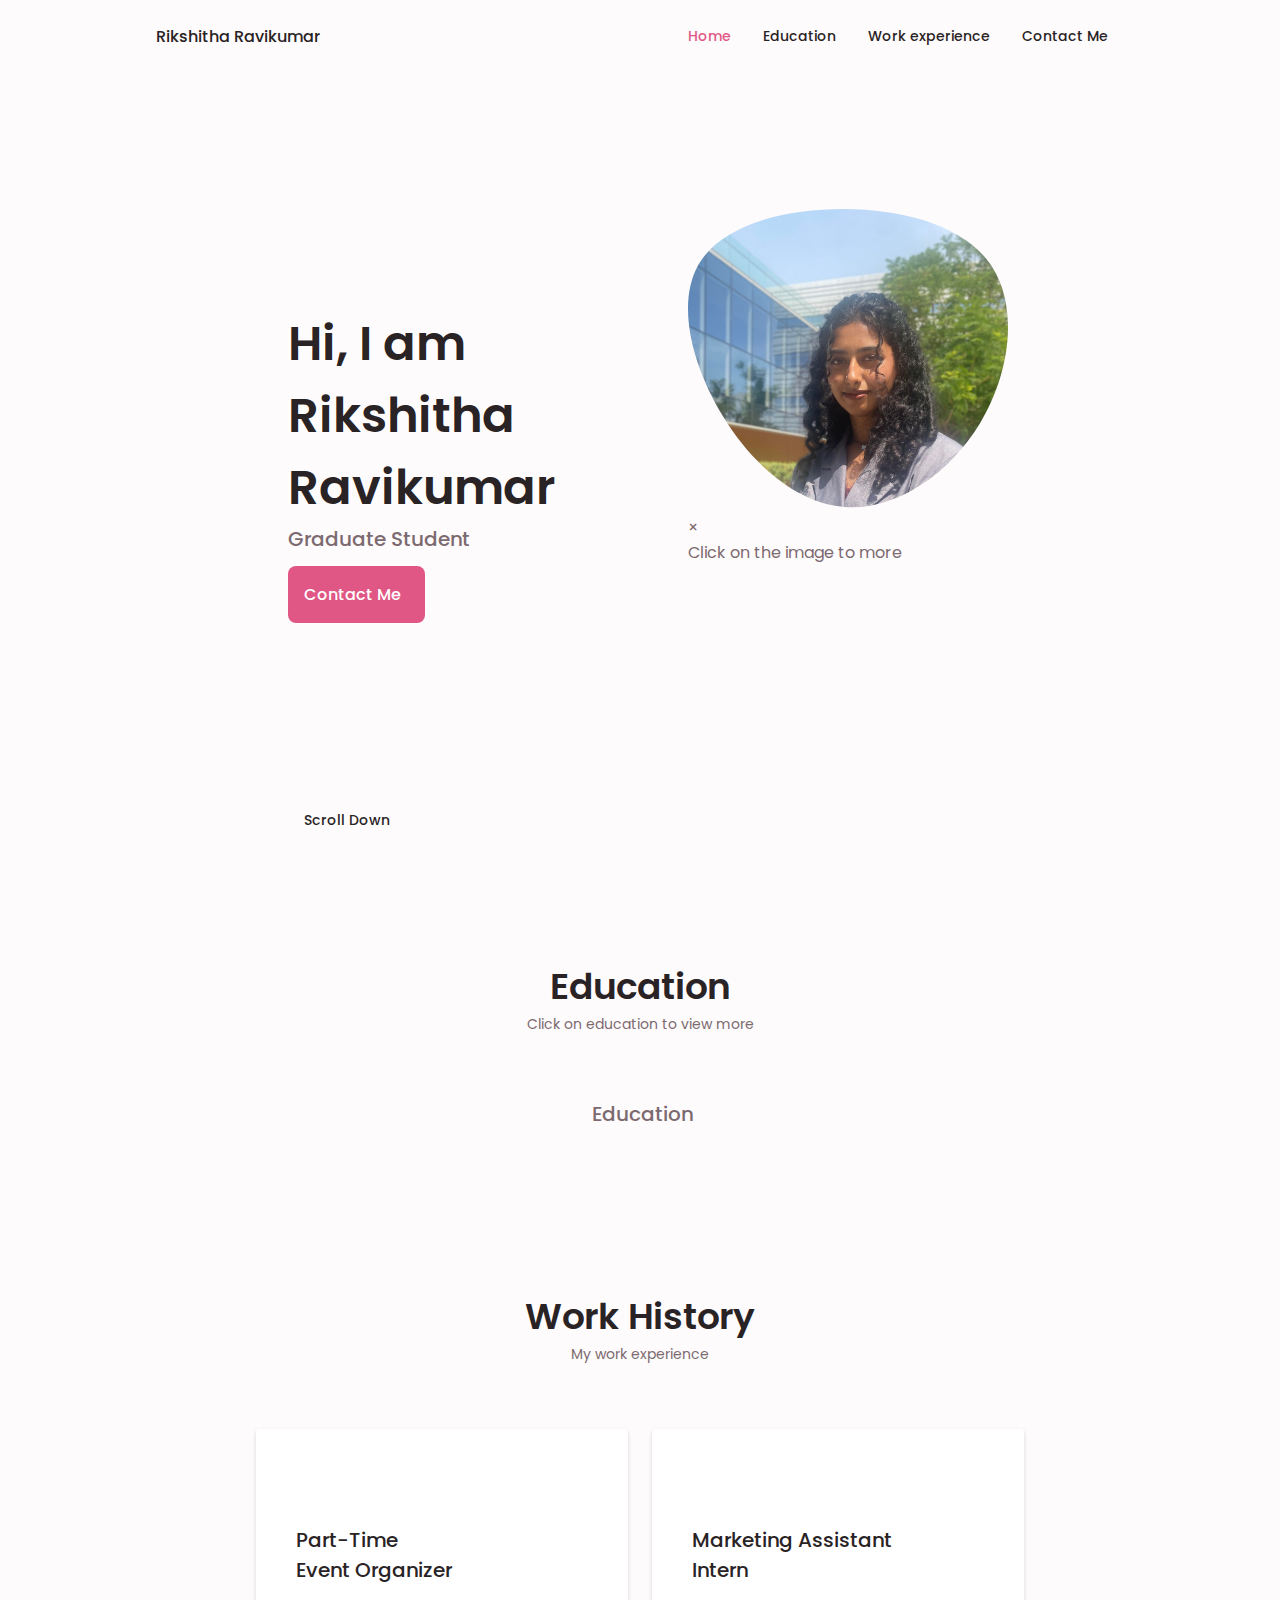
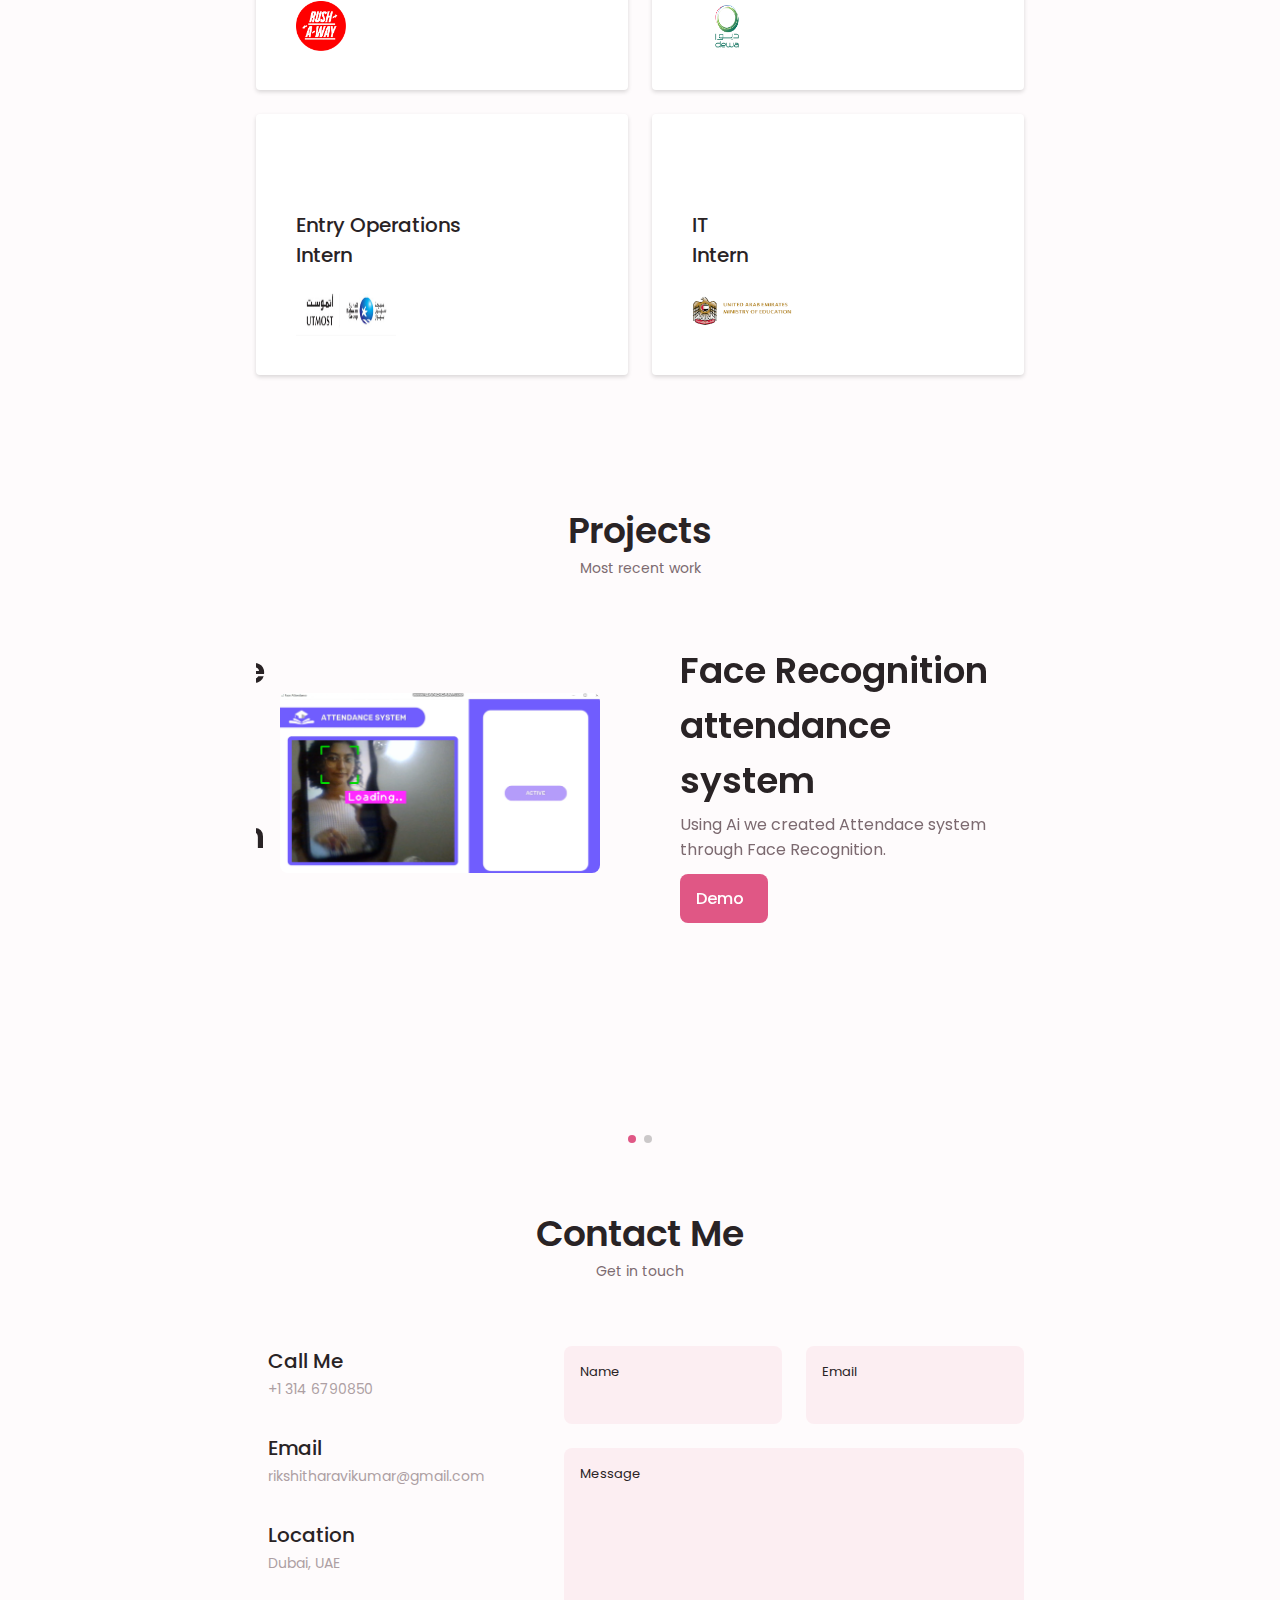
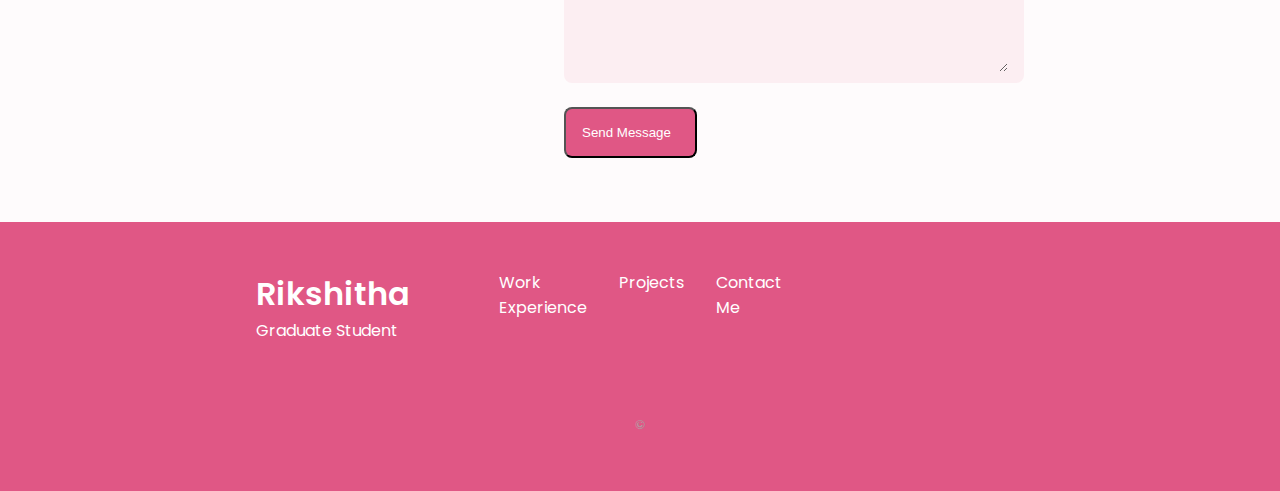
==== public/index.html @ 83c95949 "first commit" ====
<!DOCTYPE html>
<html lang="en">
  <head>
    <meta charset="UTF-8" />
    <meta name="viewport" content="width=device-width, initial-scale=1.0" />
    <meta
      name="description"
      content="Portfolio website of Animesh Rawat. A summary of professional experience, 
      skills, projects details and contact information."
    />
    <title>Rikshitha Ravikumar - Portfolio</title>
    <link rel="script" href="assets/js/main.js">

    <!--==================== OPEN GRAPH META TAGS ===================== -->
    <meta property="og:title" content="Rikshitha Ravikumar - Portfolio" />
    <meta property="og:image" content="/assets/img/PwaImages/ios/512.png" />
    <meta
      property="og:description"
      content="Portfolio website of rikshitha-ravikumar. A summary of professional experience, 
      skills, projects details and contact information."
    />

    <!--==================== TWITTER META TAGS ===================== -->
    <meta name="twitter:title" content="Rikshitha Ravikumar - Portfolio" />
    <meta
      name="twitter:description"
      content="Portfolio website of Rikshitha Ravikumar. A summary of professional experience, 
      skills, projects details and contact information."
    />
    <meta name="twitter:image" content="/assets/img/PwaImages/ios/512.png" />

    <!--==================== UNICONS ====================-->
    <link
      rel="stylesheet"
      href="https://unicons.iconscout.com/release/v4.0.0/css/line.css"
    />

    <!-- ====================PWA================== -->
    <link rel="manifest" href="manifest.json" />
    ios support
    <link rel="apple-touch-icon" href="/assets/img/PwaImages/ios/32.png" />
    <link rel="apple-touch-icon" href="/assets/img/PwaImages/ios/72.png" />
    <link rel="apple-touch-icon" href="/assets/img/PwaImages/ios/100.png" />
    <link rel="apple-touch-icon" href="/assets/img/PwaImages/ios/128.png" />
    <link rel="apple-touch-icon" href="/assets/img/PwaImages/ios/144.png" />
    <link rel="apple-touch-icon" href="/assets/img/PwaImages/ios/152.png" />
    <link rel="apple-touch-icon" href="/assets/img/PwaImages/ios/192.png" />
    <link rel="apple-touch-icon" href="/assets/img/PwaImages/ios/256.png" />
    <link rel="apple-touch-icon" href="/assets/img/PwaImages/ios/512.png" />
    <meta name="apple-mobile-web-app-status-bar" content="#6E57E0" />
    <meta name="theme-color" content="#6E57E0" />

    <!-- ============FAVICONS============== -->
    <link
      rel="apple-touch-icon"
      sizes="180x180"
      href="/assets/img/favicons/apple-touch-icon.png"
    />
    <link
      rel="icon"
      type="image/png"
      sizes="32x32"
      href="/assets//img/favicons/favicon-32x32.png"
    />
    <link
      rel="icon"
      type="image/png"
      sizes="16x16"
      href="/assets/img/favicons/favicon-16x16.png"
    />
    <link
      rel="icon"
      type="image/x-icon"
      href="/assets/img/favicons/favicon.ico"
    />

    <!--==================== SWIPER CSS ====================-->
    <link rel="stylesheet" href="/assets/css/swiper-bundle.min.css" />

    <!--==================== CSS ====================-->
    <link rel="stylesheet" href="assets/css/styles.css" />
  </head>

  <body>
    <!-- ===================== LOADER ==================== -->
    <div id="loading">
      <div class="loader"><span><</span><span>/></span></div>
    </div>

    <!--==================== HEADER ====================-->
    <header class="header" id="header">
      <nav class="nav container">
        <a href="#" class="nav__logo noSelect">Rikshitha Ravikumar</a>

        <div class="nav__menu" id="nav-menu">
          <ul class="nav__list grid">
            <li class="nav__item">
              <a href="#home" class="nav__link noSelect active-link">
                <i class="uil uil-estate nav__icon"></i> Home
              </a>
            </li>

            <li class="nav__item">
              <a href="#qualification" class="nav__link noSelect">
                <i class="uil uil-user nav__icon"></i> Education
              </a>
            </li>
<!-- 
            <li class="nav__item">
              <a href="#skills" class="nav__link noSelect">
                <i class="uil uil-file-alt nav__icon"></i> Skills
              </a>
            </li> -->

            <li class="nav__item">
              <a href="#services" class="nav__link noSelect">
                <i class="uil uil-briefcase-alt nav__icon"></i> Work experience 
              </a>
            </li>

            <!-- <li class="nav__item">
              <a href="#portfolio" class="nav__link noSelect">
                <i class="uil uil-scenery nav__icon"></i> Portfolio
              </a>
            </li> -->

            <li class="nav__item">
              <a href="#contact" class="nav__link noSelect">
                <i class="uil uil-message nav__icon"></i> Contact Me
              </a>
            </li>
          </ul>
          <i class="uil uil-times nav__close noSelect" id="nav-close"></i>
        </div>

        <div class="nav__btns">
          <!-- theme change button -->
          <i class="uil uil-moon change-theme" id="theme-button"></i>

          <div class="nav__toggle noSelect" id="nav-toggle">
            <i class="uil uil-apps"></i>
          </div>
          <script>const themeButton = document.getElementById("theme-button");
            const darkTheme = "dark-theme";
            const iconTheme = "uil-sun";
            
            // Previously selected topic (if user selected)
            const selectedTheme = localStorage.getItem("selected-theme");
            const selectedIcon = localStorage.getItem("selected-icon");
            
            // We obtain the current theme that the interface has by validating the dark-theme class
            const getCurrentTheme = () =>
              document.body.classList.contains(darkTheme) ? "dark" : "light";
            const getCurrentIcon = () =>
              themeButton.classList.contains(iconTheme) ? "uil-moon" : "uil-sun";
            
            //validate if user previously chose a theme
            if (selectedTheme) {
              // if theme selected by user previously then we add/remove classes again based on localStorage
              document.body.classList[selectedTheme === "dark" ? "add" : "remove"](
                darkTheme
              );
              themeButton.classList[selectedIcon === "uil-moon" ? "add" : "remove"](
                iconTheme
              );
            }
            //if initially there is no local storage ie. user has not made a choice and this is first time loading
            //then we check if browser/OS is in dark mode and then add dark theme if required by default
            else if (
              window.matchMedia &&
              window.matchMedia("(prefers-color-scheme: dark)").matches
            ) {
              console.log("found dark mode for browser/OS");
              // add dark theme by setting dark theme flags in localStorage
              localStorage.setItem("selected-theme", "dark");
              localStorage.setItem("selected-icon", "uil-moon");
              // add classes for dark theme in DOM
              document.body.classList.add(darkTheme);
              themeButton.classList.add(iconTheme);
            }
            
            // Activate / deactivate the theme manually with the button
            themeButton.addEventListener("click", () => {
              // Add or remove the dark / icon theme
              document.body.classList.toggle(darkTheme);
              themeButton.classList.toggle(iconTheme);
              // We save the theme and the current icon that the user chose
              localStorage.setItem("selected-theme", getCurrentTheme());
              localStorage.setItem("selected-icon", getCurrentIcon());
            });</script>
        </div>
      </nav>
    </header>

    <!--==================== MAIN ====================-->

    <main class="main">
      <!--==================== HOME ====================-->
      <section class="home section" id="home">
        <div class="home__container container grid">
          <div class="home__content grid">
            <div class="home__social">
              <a
                href="https://www.linkedin.com/in/rikshitha-ravikumar/"
                target="_blank"
                class="home__social-icon"
              >
                <i class="uil uil-linkedin-alt"></i>
              </a>
              <a
                href="https://github.com/Rikii30"
                target="_blank"
                class="home__social-icon"
              >
                <i class="uil uil-github-alt"></i>
              </a>
              <!-- <a
                href="https://t.me/rawatanimesh"
                target="_blank"
                class="home__social-icon"
              >
                <i class="uil uil-telegram-alt"></i>
              </a> -->
            </div>

            <div class="home__img">
              <svg
                class="home__blob"
                viewBox="0 0 200 187"
                xmlns="http://www.w3.org/2000/svg"
                xmlns:xlink="http://www.w3.org/1999/xlink"
              >
                <mask id="mask0" mask-type="alpha">
                  <path
                    d="M190.312 36.4879C206.582 62.1187 201.309 102.826 182.328 134.186C163.346 165.547 
                                130.807 187.559 100.226 186.353C69.6454 185.297 41.0228 161.023 21.7403 129.362C2.45775 
                                97.8511 -7.48481 59.1033 6.67581 34.5279C20.9871 10.1032 59.7028 -0.149132 97.9666 
                                0.00163737C136.23 0.303176 174.193 10.857 190.312 36.4879Z"
                  />
                </mask>
                <g mask="url(#mask0)">
                  <path
                    d="M190.312 36.4879C206.582 62.1187 201.309 102.826 182.328 134.186C163.346 
                                165.547 130.807 187.559 100.226 186.353C69.6454 185.297 41.0228 161.023 21.7403 
                                129.362C2.45775 97.8511 -7.48481 59.1033 6.67581 34.5279C20.9871 10.1032 59.7028 
                                -0.149132 97.9666 0.00163737C136.23 0.303176 174.193 10.857 190.312 36.4879Z"
                  />
                  <image
                    class="home__blob-img"
                    x="-20"
                    xlink:href="assets/img/cv2.jpg"></image>
                
                <!-- Include this script in your HTML file -->

                
                </g>
              </svg>
              <div id="messageModal" class="modal">
                <div class="modal-content">
                    <span class="close">&times;</span>
                    <p id="messageText">Click on the image to more</p>
                </div>
            </div>
        
            <svg class="home__blob-img" x="-20" onclick="showMessage()" xmlns:xlink="http://www.w3.org/1999/xlink" href="assets/img/cv2.jpg"></svg>
        
            <script>
              document.addEventListener('DOMContentLoaded', function () {
  var modal = document.getElementById('messageModal');
  var img = document.querySelector('.home__blob-img');
  var messageText = document.getElementById('messageText');
  var span = document.getElementsByClassName('close')[0];

  img.onclick = function () {
      modal.style.display = 'block';
      // You can set the message content dynamically here
      messageText.innerHTML = 'I am an Upcoming MS. Graduate offering a strong foundation in Computer Science.  I have always had a keen interest in coding and technology since childhood which made me choose this course. I am a motivated student who would love to explore and learn more about IT and computers';
  }

  span.onclick = function () {
      modal.style.display = 'none';
  }

  window.onclick = function (event) {
      if (event.target == modal) {
          modal.style.display = 'none';
      }
  }
});
            </script>
        
            </div>

            <div class="home__data">
              <h1 class="home__title">Hi, I am Rikshitha Ravikumar</h1>
              <h3 class="home__subtitle">Graduate Student</h3>
              <!-- <p class="home__description">
                I have a passion for building intuitive, user-friendly
                interfaces that provide an enjoyable and seamless user
                experience.
              </p> -->
              <a href="#contact" class="button button--flex">
                Contact Me<i class="uil uil-message button__icon"></i>
              </a>
            </div>
          </div>
          <div class="home__scroll">
            <a href="#about" class="home__scroll-button button--flex">
              <i class="uil uil-mouse-alt home__scroll-mouse"></i>
              <span class="home__scroll-name">Scroll Down</span>
              <i class="uil uil-arrow-down home__scroll-arrow"></i>
            </a>
          </div>
        </div>
      </section>
    </main>

    <!--==================== ABOUT ====================-->

    <section class="qualification section" id="qualification">
      <h2 class="section__title">Education</h2>
      <span class="section__subtitle">Click on education to view more</span>

      <div class="qualification__container container">
        <div class="qualification__tabs">
          <!-- <div
            class="qualification__button button--flex qualification__active"
            data-target="#work"
          >
            <i class="uil uil-briefcase-alt qualification__icon"> </i> Work
          </div> -->

          <div
            class="qualification__button button--flex"
            data-target="#education"
          >
          
            <i class="uil uil-graduation-cap qualification__icon"> </i>
            Education
            
          </div>
        </div>

        <div class="qualification__sections">
          <!--==================== QUALIFICATOIN CONTENT 1====================-->
          <!-- <div
            class="qualification__content qualification__active"
            data-content
            id="work"
          > -->
            <!--==================== QUALIFICATOIN 1====================-->
            <!-- <div class="qualification__data">
              <div>
                <h3 class="qualification__title">Software Engineer</h3>
                <span class="qualification__subtitle"> Tech Mahindra </span>
                <div class="qualification__calender">
                  <i class="uil uil-calendar-alt"></i> 2015-2018
                </div>
              </div>

              <div>
                <span class="qualification__rounder"></span>
                <span class="qualification__line"></span>
              </div>
            </div> -->

            <!--==================== QUALIFICATOIN 2====================-->
            <!-- <div class="qualification__data">
              <div></div>
              <div>
                <span class="qualification__rounder"></span>
                <span class="qualification__line"></span>
              </div>
              <div>
                <h3 class="qualification__title">Frontend Developer</h3>
                <span class="qualification__subtitle"> Mobikasa </span>
                <div class="qualification__calender">
                  <i class="uil uil-calendar-alt"></i> 2018-2019
                </div>
              </div>
            </div> -->

            <!--==================== QUALIFICATOIN 3====================-->
            <!-- <div class="qualification__data">
              <div>
                <h3 class="qualification__title">Lead Engineer</h3>
                <span class="qualification__subtitle"> HCL </span>
                <div class="qualification__calender">
                  <i class="uil uil-calendar-alt"></i> 2019-2020
                </div>
              </div>
              <div>
                <span class="qualification__rounder"></span>
                <span class="qualification__line"></span>
              </div>
            </div> -->

            <!--==================== QUALIFICATOIN 4====================-->
            <!-- <div class="qualification__data">
              <div></div>
              <div>
                <span class="qualification__rounder"></span>
                <span class="qualification__line"></span> -->
              <!-- </div>
              <div>
                <h3 class="qualification__title">UI/UX Engineer</h3>
                <span class="qualification__subtitle"> Rakuten </span>
                <div class="qualification__calender">
                  <i class="uil uil-calendar-alt"></i> 2020-2023
                </div>
              </div>
            </div>
          </div>  -->

          <!--==================== QUALIFICATOIN CONTENT 2====================-->
          <div class="qualification__content" data-content id="education">
            <!--==================== QUALIFICATOIN 1====================-->
             <div class="qualification__data">
              <div></div>
              <div>
                <span class="qualification__rounder"></span>
                <span class="qualification__line"></span>
              </div>
              <div>
                <h3 class="qualification__title">HSC, Arts</h3>
                <span class="qualification__subtitle"> GEMS Our own English High School</span>
                <div class="qualification__calender">
                  <i class="uil uil-calendar-alt"></i> 2018-2020
                </div>
              </div>
            </div>
            
   
            <!--==================== QUALIFICATOIN 1====================-->
            <div class="qualification__data">
              <div>
                <h3 class="qualification__title">BSc, Information Technology</h3>
                <span class="qualification__subtitle">
                  Amity University
                </span>
                <div class="qualification__calender">
                  <i class="uil uil-calendar-alt"></i> 2020-2023
                </div>
              </div>

              <div>
                <span class="qualification__rounder"></span>
                <span class="qualification__line"></span>
              </div>
            </div>

            <!--==================== QUALIFICATOIN 2====================-->
            <div class="qualification__data">
              <div></div>
              <div>
                <span class="qualification__rounder"></span>
                <!-- <span class="qualification__line"></span> -->
              </div>
              <div>
                <h3 class="qualification__title">MSc, Computer Science</h3>
                <span class="qualification__subtitle"> St. Louis University </span>
                <div class="qualification__calender">
                  <i class="uil uil-calendar-alt"></i> 2023-current
                </div>
              </div>
            </div>
          </div>
        </div>
      </div>
    </section>

    <!--==================== SKILLS ====================-->

    <!-- <section class="skills section" id="skills">
      <h2 class="section__title">Skills</h2>
      <span class="section__subtitle">My tech stack</span>
      <div class="skills__container container grid">
        <div class="skills__container-box">
          <img
            class="skills__container-img"
            src="/assets/img/skills/angular.svg"
            alt="angular"
          />
          <div class="skills__container-name">Angular</div>
        </div>

        <div class="skills__container-box">
          <img
            class="skills__container-img"
            src="/assets/img/skills/react.svg"
            alt="react"
          />
          <div class="skills__container-name">React</div>
        </div>

        <div class="skills__container-box">
          <img
            class="skills__container-img"
            src="/assets/img/skills/vue.svg"
            alt="vue"
          />
          <div class="skills__container-name">Vue</div>
        </div>

        <div class="skills__container-box">
          <img
            class="skills__container-img"
            src="/assets/img/skills/typescript.svg"
            alt="typescript"
          />
          <div class="skills__container-name">TypeScript</div>
        </div>

        <div class="skills__container-box">
          <img
            class="skills__container-img"
            src="/assets/img/skills/javascript.svg"
            alt="javascript"
          />
          <div class="skills__container-name">JavaScript</div>
        </div>

        <div class="skills__container-box">
          <img
            class="skills__container-img"
            src="/assets/img/skills/html.svg"
            alt="html"
          />
          <div class="skills__container-name">HTML</div>
        </div>

        <div class="skills__container-box">
          <img
            class="skills__container-img"
            src="/assets/img/skills/css.svg"
            alt="css"
          />
          <div class="skills__container-name">CSS</div>
        </div>

        <div class="skills__container-box">
          <img
            class="skills__container-img"
            src="/assets/img/skills/sass.svg"
            alt="sass"
          />
          <div class="skills__container-name">SASS</div>
        </div>

        <div class="skills__container-box">
          <img
            class="skills__container-img"
            src="/assets/img/skills/firebase.svg"
            alt="firebase"
          />
          <div class="skills__container-name">Firebase</div>
        </div> -->

        <!-- <div class="skills__container-box">
                <img class="skills__container-img" src="/assets/img/skills/figma.svg" alt="figma">
                <div class="skills__container-name">Figma</div>
            </div> -->
      <!-- </div>
    </section> -->

    <!--==================== QUALIFICATOIN ====================-->

   

    <!--==================== SERVICES ====================-->

    <section class="services section" id="services">
      <h2 class="section__title">Work History</h2>
      <span class="section__subtitle">My work experience</span>

      <div class="services__container container grid">
        <!--==================== SERVICE 1 ====================-->
        <div class="services__content">
          <div>
            
            <!-- <i class="uil uil-arrow services__icon"></i> -->
            <h3 class="services__title">Part-Time<br />Event Organizer</h3>
          </div>

          <span
            class="button button--flex button--small button--link services__button"
          >
          <img src="assets/img/Rush-A-Way Logo 2023.png" alt="raw logo" class="logo">
            <i class="uil uil-arrow-right button__icon"></i>
          </span>

          <div class="services__modal">
            <div class="services__modal-content">
              <h4 class="services__modal-title">Part-Time<br />Event Organizer</h4>
              <h6>Rush-a-way Group - Dubai, UAE|03/2022-current</h6>
              <hr>
              <br>
              <i class="uil uil-times services__modal-close"></i>
              <ul class="services__modal-services grid">
                <li class="services__modal-service">
                  <i class="uil uil-check-circle services__modal-icon"></i>
                  <p>
                    Organized various games for companies
                  </p>
                </li>
                <li class="services__modal-service">
                  <i class="uil uil-check-circle services__modal-icon"></i>
                  <p>Communicated with clients to instruct them to play the games</p>
                </li>
              </ul>
            </div>
          </div>
        </div>
 <!--==================== SERVICE 1 ====================-->
 <div class="services__content">
  <div>
    
    <!-- <i class="uil uil-arrow services__icon"></i> -->
    <h3 class="services__title">Marketing Assistant<br />Intern</h3>
  </div>

  <span
    class="button button--flex button--small button--link services__button"
  >
  <img src="assets/img/DEWA-LOGO.png" alt="dewa logo" class="logo1">
 
    <i class="uil uil-arrow-right button__icon"></i>
  </span>

  <div class="services__modal">
    <div class="services__modal-content">
      <h4 class="services__modal-title">Marketing Assistant<br />Intern</h4>
      <h6>Dubai Electricity and Water (DEWA) - Dubai, UAE|10/2022 - 10/2022
      </h6>
      <hr>
      <br>
      <i class="uil uil-times services__modal-close"></i>
      <ul class="services__modal-services grid">
        <li class="services__modal-service">
          <i class="uil uil-check-circle services__modal-icon"></i>
          <p>
            Coordinated meetings between project members and clients to develop ideas, 
            discuss progress and set goals.
          </p>
        </li>
        <li class="services__modal-service">
          <i class="uil uil-check-circle services__modal-icon"></i>
          <p>Created excel sheets for the clients regarding their meetings.</p>
        </li>
      </ul>
    </div>
  </div>
</div>
            <!--==================== SERVICE 1 ====================-->
            <div class="services__content">
              <div>
                
                <!-- <i class="uil uil-arrow services__icon"></i> -->
                <h3 class="services__title">Entry Operations<br />Intern</h3>
              </div>
    
              <span
                class="button button--flex button--small button--link services__button"
              >
              <img src="assets/img/group.jpg" alt="Utmost logo" class="logo2">
                <i class="uil uil-arrow-right button__icon"></i>
              </span>
    
              <div class="services__modal">
                <div class="services__modal-content">
                  <h4 class="services__modal-title">Entry Operations<br />Intern</h4>
                  <h6>Utmost Building Materials - Dubai, United Arab Emirates | 08/2022 - 09/2022
                  </h6>
                  <hr>
                  <br>
                  <i class="uil uil-times services__modal-close"></i>
                  <ul class="services__modal-services grid">
                    <li class="services__modal-service">
                      <i class="uil uil-check-circle services__modal-icon"></i>
                      <p>
                        Managed and maintained employee records using SAP software.
                      </p>
                    </li>
                    <li class="services__modal-service">
                      <i class="uil uil-check-circle services__modal-icon"></i>
                      <p>Learned Basic software skills and analyzing Data.</p>
                    </li>
                  </ul>
                </div>
              </div>
            </div>
        
        <!--==================== SERVICE 2 ====================-->
        <div class="services__content">
          <div>
            <!-- <i class="uil uil-mobile-android services__icon"></i> -->
            <h3 class="services__title">IT<br />Intern</h3>
          </div>

          <span
            class="button button--flex button--small button--link services__button"
          >
            <img src="assets/img/moe.png" alt="moe logo" class="logo2">
            <i class="uil uil-arrow-right button__icon"></i>
          </span>

          <div class="services__modal">
            <div class="services__modal-content">
              <h4 class="services__modal-title">IT <br />Intern</h4>
              <h6>Ministry of Education- Dubai, United Arab Emirates|06/2023 - 07/2023
              </h6>
              <hr>
              <br>
              <i class="uil uil-times services__modal-close"></i>
              <ul class="services__modal-services grid">
                <li class="services__modal-service">
                  <i class="uil uil-check-circle services__modal-icon"></i>
                  <p>Providing technical support to jury members during discussions.</p>
                </li>
                <li class="services__modal-service">
                  <i class="uil uil-check-circle services__modal-icon"></i>
                  <p>Managing the backend operations of Oly Examination.
                  </p>
                </li>
                <li class="services__modal-service">
                  <i class="uil uil-check-circle services__modal-icon"></i>
                  <p>Ensuring accuracy, confidentiality, and adherence to guidelines.
                  </p>
                </li>
                <li class="services__modal-service">
                  <i class="uil uil-check-circle services__modal-icon"></i>
                  <p>Troubleshooting and resolving technical issues during discussions.
                  </p>
                </li>
              </ul>
            </div>
          </div>
        </div>
      </div>
    </section>


    <!--==================== PORTFOLIO ====================-->

    <section class="portfolio section" id="portfolio">
      <h2 class="section__title">Projects</h2>
      <span class="section__subtitle">Most recent work</span>

      <div class="portfolio__container container swiper-container">
        <div class="swiper-wrapper">
          <!--==================== PORTFOLIO 1====================-->
          <div class="portfolio__content grid swiper-slide">
            <img
              src="assets/img/projects/attendance.png"
              alt=""
              class="portfolio__img"
            />
            <div class="portfolio__data">
              <h3 class="portfolio__title">Face Recognition attendance system</h3>
              <p class="portfolio__description">
                Using Ai we created Attendace system through Face Recognition.
              </p>
              <a
                href="https://github.com/Rikii30/face-recognition-Ai"
                target="_blank"
                class="button button--flex button--small portfolio__button"
              >
                Demo
                <i class="uil uil-arrow-right button__icon"></i>
              </a>
            </div>
          </div>

          <!--==================== PORTFOLIO 2====================-->
          <div class="portfolio__content grid swiper-slide">
            <img
              src="public/assets/img/projects/ml.png"
              alt=""
              class="portfolio__img"
            />
            <div class="portfolio__data">
              <h3 class="portfolio__title">ML based Disease Prediction and Drug Recommendation</h3>
              <p class="portfolio__description">
                Online Minute Medical is a web-based platform that aims to revolutionize the healthcare industry by providing efficient and convenient medical prediction and drug recommendation services.              </p>
              <a
                href="https://docs.google.com/presentation/d/1Qlu_oDIMIJODss285DINmBD6kpxrwlpGMM0xt3zV-4g/edit?usp=sharing"
                target="_blank"
                class="button button--flex button--small portfolio__button"
              >
                Demo
                <i class="uil uil-arrow-right button__icon"></i>
              </a>
            </div>
          </div>

          <!--==================== PORTFOLIO 3====================-->
  

          <!--==================== PORTFOLIO 4====================-->
          
        </div>

        <!-- Add arrows -->
        <div class="swiper-button-next">
          <i class="uil uil-angle-right-b swiper-portfolio-icon"></i>
        </div>
        <div class="swiper-button-prev">
          <i class="uil uil-angle-left-b swiper-portfolio-icon"></i>
        </div>

        <!-- Add Pagination -->
        <div class="swiper-pagination"></div>
      </div>
    </section>

    <!--==================== PROJECT IN MIND ====================-->


    <!--==================== CONTACT ME ====================-->

    <section class="contact section" id="contact">
      <h2 class="section__title">Contact Me</h2>
      <span class="section__subtitle">Get in touch</span>

      <div class="contact__container container grid">
        <div>
          <div class="contact__information">
            <i class="uil uil-phone contact__icon"></i>

            <div>
              <h3 class="contact__title">Call Me</h3>
              <span class="contact__subtitle">+1 314 6790850</span>
            </div>
          </div>

          <div class="contact__information">
            <i class="uil uil-envelope contact__icon"></i>

            <div>
              <h3 class="contact__title">Email</h3>
              <span class="contact__subtitle">rikshitharavikumar@gmail.com</span>
            </div>
          </div>

          <div class="contact__information">
            <i class="uil uil-map-marker contact__icon"></i>

            <div>
              <h3 class="contact__title">Location</h3>
              <span class="contact__subtitle">Dubai, UAE</span>
            </div>
          </div>
        </div>

        <form action="https://formspree.io/f/xknlaylz" method="POST" class="contact__form grid">
          <div class="contact__inputs grid">
            <div class="contact__content">
              <label for="" class="contact__label">Name</label>
              <input class="contact__input" type="name" name="name">
            </div>

            <div class="contact__content">
              <label for="" class="contact__label">Email</label>
              <input type="email" class="contact__input" name="email">
            </div>
          </div>
          <div class="contact__content">
            <label for="" class="contact__label">Message</label>
            <textarea
              name=""
              id=""
              cols="0"
              rows="7"
              class="contact__input"
              name="message"
            ></textarea>
          </div>

          <div>
            <button type="submit" class="button button--flex" >Send Message
              <i class="uil uil-message button__icon"></i>
            </button>
            <!-- <a href="#" class="button button--flex"  type="submit">
              Send Message
              <i class="uil uil-message button__icon"></i>
            </a> -->
          </div>
        </form>
      </div>
    </section>

    <!--==================== FOOTER ====================-->

    <footer class="footer">
      <div class="footer__bg">
        <div class="footer__container container grid">
          <div>
            <h1 class="footer__title">Rikshitha</h1>
            <span class="footer__subtitle">Graduate Student</span>
          </div>

          <ul class="footer__links">
            <li>
              <a href="#services" class="footer__link">Work Experience</a>
            </li>
            <li>
              <a href="#portfolio" class="footer__link">Projects</a>
            </li>
            <li>
              <a href="#contact" class="footer__link">Contact Me</a>
            </li>
          </ul>

          
        </div>

        <p class="footer__copy">&#169;</p>
      </div>
    </footer>

    <!--==================== SCROLL TOP ====================-->

    <a href="#" class="scrollup" id="scroll-up">
      <i class="uil uil-arrow-up scrollup__icon"></i>
    </a>

    <!--==================== SWIPER JS ====================-->
    <script src="/assets/js/swiper-bundle.min.js"></script>

    <!--==================== MAIN JS ====================-->
    <script src="assets/js/main.js"></script>

    <!-- ===================== SHOW/HIDE LOADER ==================== -->
    <script>
      window.onload = function () {
        document.getElementById("loading").style.display = "none";
      };
    </script>

    <!-- =====================REGISTER SERVICE WORKER================ -->
    <script>
      if ("serviceWorker" in navigator) {
        window.addEventListener("load", function () {
          navigator.serviceWorker
            .register("/serviceWorker.js")
            .then((res) => console.log("service worker registered"))
            .catch((err) => console.log("service worker not registered", err));
        });
      }
    </script>
  </body>
</html>
---- public/assets/css/styles.css ----
/*==================== GOOGLE FONTS ====================*/

@import url("https://fonts.googleapis.com/css2?family=Poppins:wght@400;500;600&display=swap");

/*==================== VARIABLES CSS ====================*/

:root {
  --header-height: 3rem;
  /*========== Colors ==========*/
  /* Change favorite color */
  --hue-color: 340;
  /*Purple 250 - Green 142 - Blue 230 - Pink 340*/
  /* HSL color mode */
  --first-color: hsl(var(--hue-color), 69%, 61%);
  --first-color-second: hsl(var(--hue-color), 69%, 61%);
  --first-color-alt: hsl(var(--hue-color), 57%, 53%);
  --first-color-lighter: hsl(var(--hue-color), 92%, 85%);
  --title-color: hsl(var(--hue-color), 8%, 15%);
  --text-color: hsl(var(--hue-color), 8%, 45%);
  --text-color-light: hsl(var(--hue-color), 8%, 65%);
  --input-color: hsl(var(--hue-color), 70%, 96%);
  --body-color: hsl(var(--hue-color), 60%, 99%);
  --container-color: #fff;
  --scroll-bar-color: hsl(var(--hue-color), 12%, 90%);
  --scroll-thumb-color: hsl(var(--hue-color), 12%, 80%);

  /*========== Font and typography ==========*/
  --body-font: "Poppins", sans-serif;
  /* .5rem = 8px, 1rem = 16px, 1.5rem = 24px ... */
  --big-font-size: 2rem;
  --h1-font-size: 1.5rem;
  --h2-font-size: 1.25rem;
  --h3-font-size: 1.125rem;
  --normal-font-size: 0.938rem;
  --small-font-size: 0.813rem;
  --smaller-font-size: 0.75rem;
  /*========== Font weight ==========*/
  --font-medium: 500;
  --font-semi-bold: 600;
  /*========== Margines ==========*/
  /* .25rem = 4px, .5rem = 8px, .75rem = 12px ... */
  --mb-0-25: 0.25rem;
  --mb-0-5: 0.5rem;
  --mb-0-75: 0.75rem;
  --mb-1: 1rem;
  --mb-1-5: 1.5rem;
  --mb-2: 2rem;
  --mb-2-5: 2.5rem;
  --mb-3: 3rem;
  /*========== z index ==========*/
  --z-tooltip: 10;
  --z-fixed: 100;
  --z-modal: 100;
}

/* Font size for large devices */

@media screen and (min-width: 968px) {
  :root {
    --big-font-size: 3rem;
    --h1-font-size: 2.25rem;
    --h2-font-size: 1.5rem;
    --h3-font-size: 1.25rem;
    --normal-font-size: 1rem;
    --small-font-size: 0.875rem;
    --smaller-font-size: 0.813rem;
  }
}

/*========== Variables Dark theme ==========*/

body.dark-theme {
  /* HSL color mode */
  --first-color-second: hsl(var(--hue-color), 30%, 8%);
  --title-color: hsl(var(--hue-color), 8%, 95%);
  --text-color: hsl(var(--hue-color), 8%, 75%);
  --input-color: hsl(var(--hue-color), 29%, 16%);
  --body-color: hsl(var(--hue-color), 28%, 12%);
  --container-color: hsl(var(--hue-color), 29%, 16%);
  --scroll-bar-color: hsl(var(--hue-color), 12%, 48%);
  --scroll-thumb-color: hsl(var(--hue-color), 12%, 36%);
}

/*========== Button Dark/Light ==========*/

.nav__btns {
  display: flex;
  align-items: center;
}
.change-theme {
  font-size: 1.25rem;
  color: var(--title-color);
  margin-right: var(--mb-1);
  cursor: pointer;
}
.change-theme:hover {
  color: var(--first-color);
}

/*==================== BASE ====================*/

* {
  box-sizing: border-box;
  padding: 0;
  margin: 0;
}

html {
  scroll-behavior: smooth;
}

body {
  margin: 0 0 var(--header-height) 0;
  font-family: var(--body-font);
  font-size: var(--normal-font-size);
  background-color: var(--body-color);
  color: var(--text-color);
}

h1,
h2,
h3,
h4 {
  color: var(--title-color);
  font-weight: var(--font-semi-bold);
}

ul {
  list-style: none;
}

a {
  text-decoration: none;
}

img {
  max-width: 100%;
  height: auto;
}

/*==================== REUSABLE CSS CLASSES ====================*/

.noSelect {
  -webkit-touch-callout: none;
  -webkit-user-select: none;
  -khtml-user-select: none;
  -moz-user-select: none;
  -ms-user-select: none;
  user-select: none;
  -webkit-tap-highlight-color: transparent;
}

.section {
  padding: 2rem 0 4rem;
}

.section__title {
  font-size: var(--h1-font-size);
}

.section__subtitle {
  display: block;
  font-size: var(--small-font-size);
  margin-bottom: var(--mb-3);
}

.section__title,
.section__subtitle {
  text-align: center;
}

/*==================== LAYOUT ====================*/

.container {
  max-width: 768px;
  margin-left: var(--mb-1-5);
  margin-right: var(--mb-1-5);
}

.grid {
  display: grid;
  gap: 1.5rem;
}

header {
  width: 100%;
  position: fixed;
  bottom: 0;
  left: 0;
  z-index: var(--z-fixed);
  background-color: var(--body-color);
}

/*==================== NAV ====================*/

.nav {
  max-width: 968px;
  height: var(--header-height);
  display: flex;
  justify-content: space-between;
  align-items: center;
}

.nav__logo,
.nav__toggle {
  color: var(--title-color);
  font-weight: var(--font-medium);
}

.nav__logo:hover {
  color: var(--first-color);
}

.nav__toggle {
  font-size: 1.1rem;
  cursor: pointer;
}

.nav__toggle:hover {
  color: var(--first-color);
}

@media screen and (max-width: 767px) {
  .nav__menu {
    position: fixed;
    bottom: -100%;
    left: 0;
    width: 100%;
    background-color: var(--body-color);
    padding: 2rem 1.5rem 4rem;
    box-shadow: 0 -1px 4px rgba(0, 0, 0, 0.15);
    border-radius: 1.5rem 1.5rem 0 0;
    transition: 0.3s;
  }
}

.nav__list {
  grid-template-columns: repeat(3, 1fr);
  gap: 2rem;
}

.nav__link {
  display: flex;
  flex-direction: column;
  align-items: center;
  font-size: var(--small-font-size);
  color: var(--title-color);
  font-weight: var(--font-medium);
}

.nav__link:hover {
  color: var(--first-color);
}

.nav__icon {
  font-size: 1.2rem;
}

.nav__close {
  position: absolute;
  right: 1.3rem;
  bottom: 0.5rem;
  font-size: 1.5rem;
  cursor: pointer;
  color: var(--first-color);
}

.nav__close:hover {
  color: var(--first-color-alt);
}

/* show menu */

.show-menu {
  bottom: 0;
}

/* Active link */

.active-link {
  color: var(--first-color);
}

/* Change background header */

.scroll-header {
  box-shadow: 0 -1px 4px rgba(0, 0, 0, 0.15);
}

/*===================== LOADER ====================*/

#loading {
  position: fixed;
  display: block;
  width: 100%;
  height: 100%;
  opacity: 0.9;
  background-color: var(--first-color);
  z-index: 101;
}

.loader {
  position: absolute;
  top: 50%;
  left: 50%;
  transform: translate(-50%, -50%);
  color: #fff;
  font-weight: bold;
  font-size: 20vh;
  opacity: 0.8;
}
.loader span {
  display: inline-block;
  animation: pulse 0.4s alternate infinite ease-in-out;
}
.loader span:nth-child(odd) {
  animation-delay: 0.4s;
}

@keyframes pulse {
  to {
    transform: scale(0.8);
    opacity: 0.5;
  }
}

/*==================== HOME ====================*/

.home__container {
  gap: 1rem;
}

.home__content {
  grid-template-columns: 0.5fr 3fr;
  padding-top: 3.5rem;
  align-items: center;
}

.home__social {
  display: grid;
  grid-template-columns: max-content;
  row-gap: 1rem;
}

.home__social-icon {
  font-size: 1.25rem;
  color: var(--first-color);
}

.home__social-icon:hover {
  color: var(--first-color-alt);
}

.home__blob {
  width: 200px;
  fill: var(--first-color);
}

.home__blob-img {
  width: 255px;
}

.home__data {
  grid-column: 1/3;
}

.home__title {
  font-size: var(--big-font-size);
}

.home__subtitle {
  font-size: var(--h3-font-size);
  color: var(--text-color);
  font-weight: var(--font-medium);
  margin-bottom: var(--mb-0-75);
}

.home__description {
  margin-bottom: var(--mb-2);
}

.home__scroll {
  display: none;
}

.home__scroll-button {
  color: var(--first-color);
  transition: 0.3s;
}

.home__scroll-button:hover {
  transform: translateY(0.25rem);
}

.home__scroll-mouse {
  font-size: 2rem;
}

.home__scroll-name {
  font-size: var(--small-font-size);
  color: var(--title-color);
  font-weight: var(--font-medium);
  margin-right: var(--mb-0-25);
}

.home__scroll-arrow {
  font-size: 1.25rem;
}

/*==================== BUTTONS ====================*/

.button {
  display: inline-block;
  background-color: var(--first-color);
  color: #fff;
  padding: 1rem;
  border-radius: 0.5rem;
  font-weight: var(--font-medium);
}

.button:hover {
  background-color: var(--first-color-alt);
}

.button__icon {
  font-size: 1.25rem;
  margin-left: var(--mb-0-5);
  transition: 0.3s;
}

.button--white {
  background-color: #fff;
  color: var(--first-color);
}

.button--white:hover {
  background-color: #fff;
}

.button--flex {
  display: inline-flex;
  align-items: center;
}

.button--small {
  padding: 0.75rem 1rem;
}

.button--link {
  padding: 0;
  background-color: transparent;
  color: var(--first-color);
}

.button--link:hover {
  background-color: transparent;
  color: var(--first-color-alt);
}

/*==================== ABOUT ====================*/

.about__img {
  width: 200px;
  border-radius: 0.5rem;
  justify-self: center;
  align-self: center;
}

.about__description {
  text-align: center;
  margin-bottom: var(--mb-2-5);
}

.about__info {
  display: flex;
  justify-content: space-evenly;
  margin-bottom: var(--mb-2-5);
}

.about__info-title {
  font-size: var(--h2-font-size);
  font-weight: var(--font-semi-bold);
  color: var(--title-color);
}

.about__info-name {
  font-size: var(--smaller-font-size);
}

.about__info-name,
.about__info-title {
  display: block;
  text-align: center;
}

.about__buttons {
  display: flex;
  justify-content: center;
}

/*==================== SKILLS ====================*/

.skills__container {
  display: grid;
  gap: 1.5rem;
  grid-template-columns: repeat(3, 1fr);
}

.skills__container-box {
  display: flex;
  flex-direction: column;
  justify-content: center;
  align-items: center;
}

.skills__container-img {
  height: 40px;
  width: 40px;
}

.skills__container-img:hover {
  transform: rotate(25deg);
}

.skills__container-name {
  font-size: var(--smaller-font-size);
  display: block;
  text-align: center;
}

/*==================== QUALIFICATION ====================*/

.qualification__tabs {
  display: flex;
  justify-content: space-evenly;
  margin-bottom: var(--mb-2);
}

.qualification__button {
  font-size: var(--h3-font-size);
  font-weight: var(--font-medium);
  cursor: pointer;
  display: flex;
  justify-content: center;
  align-items: center;
}

.qualification__button:hover {
  color: var(--first-color);
}

.qualification__icon {
  font-size: 1.8rem;
  margin-right: var(--mb-0-25);
}

.qualification__data {
  display: grid;
  grid-template-columns: 1fr max-content 1fr;
  column-gap: 1.5rem;
}

.qualification__title {
  font-size: var(--normal-font-size);
  font-weight: var(--font-medium);
}

.qualification__subtitle {
  display: inline-block;
  font-size: var(--small-font-size);
  margin-bottom: var(--mb-1);
}

.qualification__calender {
  font-size: var(--smaller-font-size);
  color: var(--text-color-light);
}

.qualification__rounder {
  display: inline-block;
  width: 13px;
  height: 13px;
  background-color: var(--first-color);
  border-radius: 50%;
}

.qualification__line {
  display: block;
  width: 1px;
  height: 100%;
  background-color: var(--first-color);
  transform: translate(6px, -7px);
}

.qualification [data-content] {
  display: none;
}

.qualification__active[data-content] {
  display: block;
}

.qualification__button.qualification__active {
  color: var(--first-color);
}

/*==================== SERVICES ====================*/

.services__container {
  gap: 1.5rem;
  grid-template-columns: repeat(2, 1fr);
}

.services__content {
  position: relative;
  background-color: var(--container-color);
  padding: 3.5rem 0.5rem 1.25rem 1.5rem;
  border-radius: 0.25rem;
  box-shadow: 0 2px 4px rgba(0, 0, 0, 0.15);
  transition: 0.3s;
}

.services__content:hover {
  box-shadow: 0 4px 8px rgba(0, 0, 0, 0.15);
}

.services__icon {
  display: block;
  font-size: 1.5rem;
  color: var(--first-color);
  margin-bottom: var(--mb-1);
}

.services__title {
  font-size: var(--h3-font-size);
  margin-bottom: var(--mb-1);
  font-weight: var(--font-medium);
}

.services__button {
  cursor: pointer;
  font-size: var(--small-font-size);
}

.services__button:hover .button__icon {
  transform: translateX(0.25rem);
}

.services__modal {
  position: fixed;
  top: 0;
  left: 0;
  bottom: 0;
  right: 0;
  background-color: rgba(0, 0, 0, 0.5);
  display: flex;
  justify-content: center;
  align-items: center;
  padding: 0 1rem;
  z-index: var(--z-modal);
  opacity: 0;
  visibility: hidden;
  transform: 0.3s;
}

.services__modal-content {
  position: relative;
  background-color: var(--container-color);
  padding: 1.5rem;
  border-radius: 0.5rem;
}

.services__modal-services {
  row-gap: 1rem;
}

.services__modal-service {
  display: flex;
}

.services__modal-title {
  font-size: var(--h3-font-size);
  font-weight: var(--font-medium);
  margin-bottom: var(--mb-1-5);
}

.services__modal-close {
  position: absolute;
  top: 1rem;
  right: 1rem;
  font-size: 1.5rem;
  color: var(--first-color);
  cursor: pointer;
}

.services__modal-icon {
  color: var(--first-color);
  margin-right: var(--mb-0-25);
}

/* Active Modal */

.active-modal {
  opacity: 1;
  visibility: visible;
}

.disable-scroll {
  overflow: hidden;
}

/*==================== PORTFOLIO ====================*/

.portfolio__container {
  overflow: initial;
}

.portfolio__content {
  padding: 0 1.5rem;
}

.portfolio__img {
  width: 265px;
  border-radius: 0.5rem;
  justify-self: center;
}

.portfolio__title {
  font-size: var(--h3-font-size);
  margin-bottom: var(--mb-0-5);
}

.portfolio__description {
  margin-bottom: var(--mb-0-75);
}

.portfolio__button:hover .button__icon {
  transform: translateX(0.25rem);
}

.swiper-button-prev::after,
.swiper-button-next::after {
  content: "";
}

.swiper-portfolio-icon {
  font-size: 2rem;
  color: var(--first-color);
}

.swiper-button-prev {
  left: -0.5rem;
}

.swiper-button-next {
  right: -0.5rem;
}

.swiper-container-horizontal > .swiper-pagination-bullets {
  bottom: 0.5rem;
}

.swiper-pagination-bullet-active {
  background-color: var(--first-color);
}

.swiper-button-prev,
.swiper-button-next,
.swiper-pagination-bullet {
  outline: none;
}
/*==================== PROJECT IN MIND ====================*/

.project {
  text-align: center;
}
.project__bg {
  background-color: var(--first-color-second);
  padding-top: 3rem;
}
.project__title {
  font-size: var(--h2-font-size);
  margin-bottom: var(--mb-0-75);
}
.project__description {
  margin-bottom: var(--mb-1-5);
}
.project__title,
.project__description {
  color: #fff;
}
.project__img {
  width: 232px;
  justify-self: center;
}

/*==================== TESTIMONIAL ====================*/

/*==================== CONTACT ME ====================*/

.contact__container {
  row-gap: 3rem;
}
.contact__information {
  display: flex;
  margin-bottom: var(--mb-2);
}
.contact__icon {
  font-size: 2rem;
  color: var(--first-color);
  margin-right: var(--mb-0-75);
}
.contact__title {
  font-size: var(--h3-font-size);
  font-weight: var(--font-medium);
}
.contact__subtitle {
  font-size: var(--small-font-size);
  color: var(--text-color-light);
}
.contact__content {
  background-color: var(--input-color);
  border-radius: 0.5rem;
  padding: 0.75rem 1rem 0.25rem;
}
.contact__label {
  font-size: var(--smaller-font-size);
  color: var(--title-color);
}
.contact__input {
  width: 100%;
  background-color: var(--input-color);
  color: var(--text-color);
  font-family: var(--body-font);
  font-size: var(--normal-font-size);
  border: none;
  outline: none;
  padding: 0.25rem 0.5rem 0.5rem 0;
}

/*==================== FOOTER ====================*/

.footer {
  padding-top: 2rem;
}
.footer__container {
  row-gap: 3.5rem;
}
.footer__bg {
  background-color: var(--first-color-second);
  padding: 2rem 0 3rem;
}
.portfolio__title {
  font-size: var(--h1-font-size);
  margin-bottom: var(--mb-0-25);
}
.portfolio__subtitle {
  font-size: var(--small-font-size);
}
.footer__links {
  display: flex;
  flex-direction: column;
  row-gap: 1.5rem;
}
.footer__link:hover {
  color: var(--first-color-lighter);
}
.footer__social {
  font-size: 1.25rem;
  margin-right: var(--mb-1-5);
}
.footer__social:hover {
  color: var(--first-color-lighter);
}
.footer__copy {
  font-size: var(--smaller-font-size);
  text-align: center;
  color: var(--text-color-light);
  margin-top: var(--mb-3);
}
.footer__title,
.footer__subtitle,
.footer__link,
.footer__social {
  color: #fff;
}

/*========== SCROLL UP ==========*/

.scrollup {
  position: fixed;
  right: 1rem;
  bottom: -20%;
  background-color: var(--first-color);
  opacity: 0.8;
  padding: 0 0.3rem;
  border-radius: 0.4rem;
  z-index: var(--z-tooltip);
  transform: 0.4s;
}
.scrollup:hover {
  background-color: var(--first-color-alt);
}
.scrollup__icon {
  font-size: 1.5rem;
  color: #fff;
}

/* Show scroll */

.show-scroll {
  bottom: 5rem;
}

/*========== SCROLL BAR ==========*/

::-webkit-scrollbar {
  width: 0.6rem;
  background-color: var(--scroll-bar-color);
  border-radius: 0.5rem;
}
::-webkit-scrollbar-thumb {
  background-color: var(--scroll-thumb-color);
  border-radius: 0.5rem;
}
::-webkit-scrollbar-thumb:hover {
  background-color: var(--text-color-light);
}

/*==================== MEDIA QUERIES ====================*/

/* For small devices */

@media screen and (max-width: 350px) {
  .loader {
    font-size: 11vh;
  }
  .container {
    margin-left: var(--mb-1);
    margin-right: var(--mb-1);
  }
  .nav__menu {
    padding: 2rem 0.25rem 4rem;
  }
  .nav__list {
    column-gap: 0;
  }
  .home__content {
    grid-template-columns: 0.25fr 3fr;
  }
  .home__blob {
    width: 180px;
  }
  .qualification__data {
    gap: 0.5rem;
  }
  .services__container {
    grid-template-columns: max-content;
    justify-content: center;
  }
  .services__content {
    padding-right: 3.5rem;
  }
  .services__modal {
    padding: 0 0.5rem;
  }
  .project__img {
    width: 200px;
  }
}

@media screen and (min-width: 351px) {
  .loader {
    font-size: 13vh;
  }
}

/* For medium devices */

@media screen and (min-width: 568px) {
  .loader {
    font-size: 14vh;
  }
  .home__content {
    grid-template-columns: max-content 1fr 1fr;
  }
  .home__data {
    grid-column: initial;
  }
  .home__img {
    order: 1;
    justify-self: center;
  }
  .about__container,
  .project__container,
  .portfolio__content,
  .contact__container,
  .footer__container {
    grid-template-columns: repeat(2, 1fr);
  }
  .qualification__sections {
    display: grid;
    grid-template-columns: 0.6fr;
    justify-content: center;
  }
  .swiper-container-horizontal > .swiper-pagination-bullets {
    bottom: -1.5rem;
  }
}

@media screen and (min-width: 768px) {
  .loader {
    font-size: 16vh;
  }
  .container {
    margin-left: auto;
    margin-right: auto;
  }
  body {
    margin: 0;
  }
  .section {
    padding: 6rem 0 2rem;
  }
  .section__subtitle {
    margin-bottom: 4rem;
  }
  .header {
    top: 0;
    bottom: initial;
  }
  .header,
  .main,
  .footer__container {
    padding: 0 1rem;
  }
  .nav {
    height: calc(var(--header-height) + 1.5rem);
    column-gap: 1rem;
  }
  .nav__icon,
  .nav__close,
  .nav__toggle {
    display: none;
  }
  .nav__list {
    display: flex;
    column-gap: 2rem;
  }
  .nav__menu {
    margin-left: auto;
  }
  .change-theme {
    margin: 0;
  }
  .home__container {
    row-gap: 5rem;
  }
  .home__content {
    padding-top: 5.5rem;
    column-gap: 2rem;
  }
  .home__blob {
    width: 270px;
  }
  .home__scroll {
    display: block;
  }
  .home__scroll-button {
    margin-left: 3rem;
  }
  .about__container {
    column-gap: 5rem;
  }
  .about__img {
    width: 350px;
  }
  .about__description {
    text-align: initial;
  }
  .about__info {
    justify-content: space-between;
  }
  .about__buttons {
    justify-content: initial;
  }
  .qualification__tabs {
    justify-content: center;
  }
  .qualification__button {
    margin: 0 var(--mb-1);
  }
  .qualification__sections {
    grid-template-columns: 0.5fr;
  }
  /* .services__container{
        grid-template-columns: repeat(2, 218px);
        justify-self: center;
    } */
  .services__icon {
    font-size: 2rem;
  }
  .services__content {
    padding: 6rem 0 2rem 2.5rem;
  }
  .services__modal-content {
    width: 450px;
  }
  .project__img {
    width: 320px;
  }
  .portfolio__content {
    align-items: center;
  }
  .project {
    text-align: initial;
  }
  .project__bg {
    background: none;
  }
  .project__container {
    background-color: var(--first-color-second);
    border-radius: 1rem;
    padding: 3rem 2.5rem 0;
    grid-template-columns: 1fr max-content;
    column-gap: 3rem;
  }
  .project__data {
    padding-top: 0.8rem;
  }
  .swiper-container-horizontal > .swiper-pagination-bullets {
    bottom: -2rem;
  }
  .footer__container {
    grid-template-columns: repeat(3, 1fr);
  }
  .footer__bg {
    padding: 3rem 0 3.5rem;
  }
  .footer__links {
    flex-direction: row;
    column-gap: 2rem;
  }
  .footer__socials {
    justify-self: flex-end;
  }
  .footer__copy {
    margin-top: 4.5rem;
  }
}

/* For large devices */

@media screen and (min-width: 1024px) {
  .loader {
    font-size: 20vh;
  }
  .header,
  .main,
  .footer__container {
    padding: 0;
  }
  .home__blob {
    width: 320px;
  }
  .home__social {
    transform: translateX(-6rem);
  }
  .portfolio__content {
    column-gap: 5rem;
  }
  .portfolio__img {
    width: 350px;
  }
  .swiper-portfolio-icon {
    font-size: 3.5rem;
  }
  .swiper-button-prev {
    left: -3.5rem;
  }
  .swiper-button-next {
    right: -3.5rem;
  }
  .swiper-container-horizontal > .swiper-pagination-bullets {
    bottom: -4.5rem;
  }
  .contact__form {
    width: 460px;
  }
  .contact__inputs {
    grid-template-columns: repeat(2, 1fr);
  }
}
  .logo{
  width:50px;
  height:50px;
}
  .logo1{
  width:70px;
  height:50px;
}

.logo2{
  width:100px;
  height:50px;
}
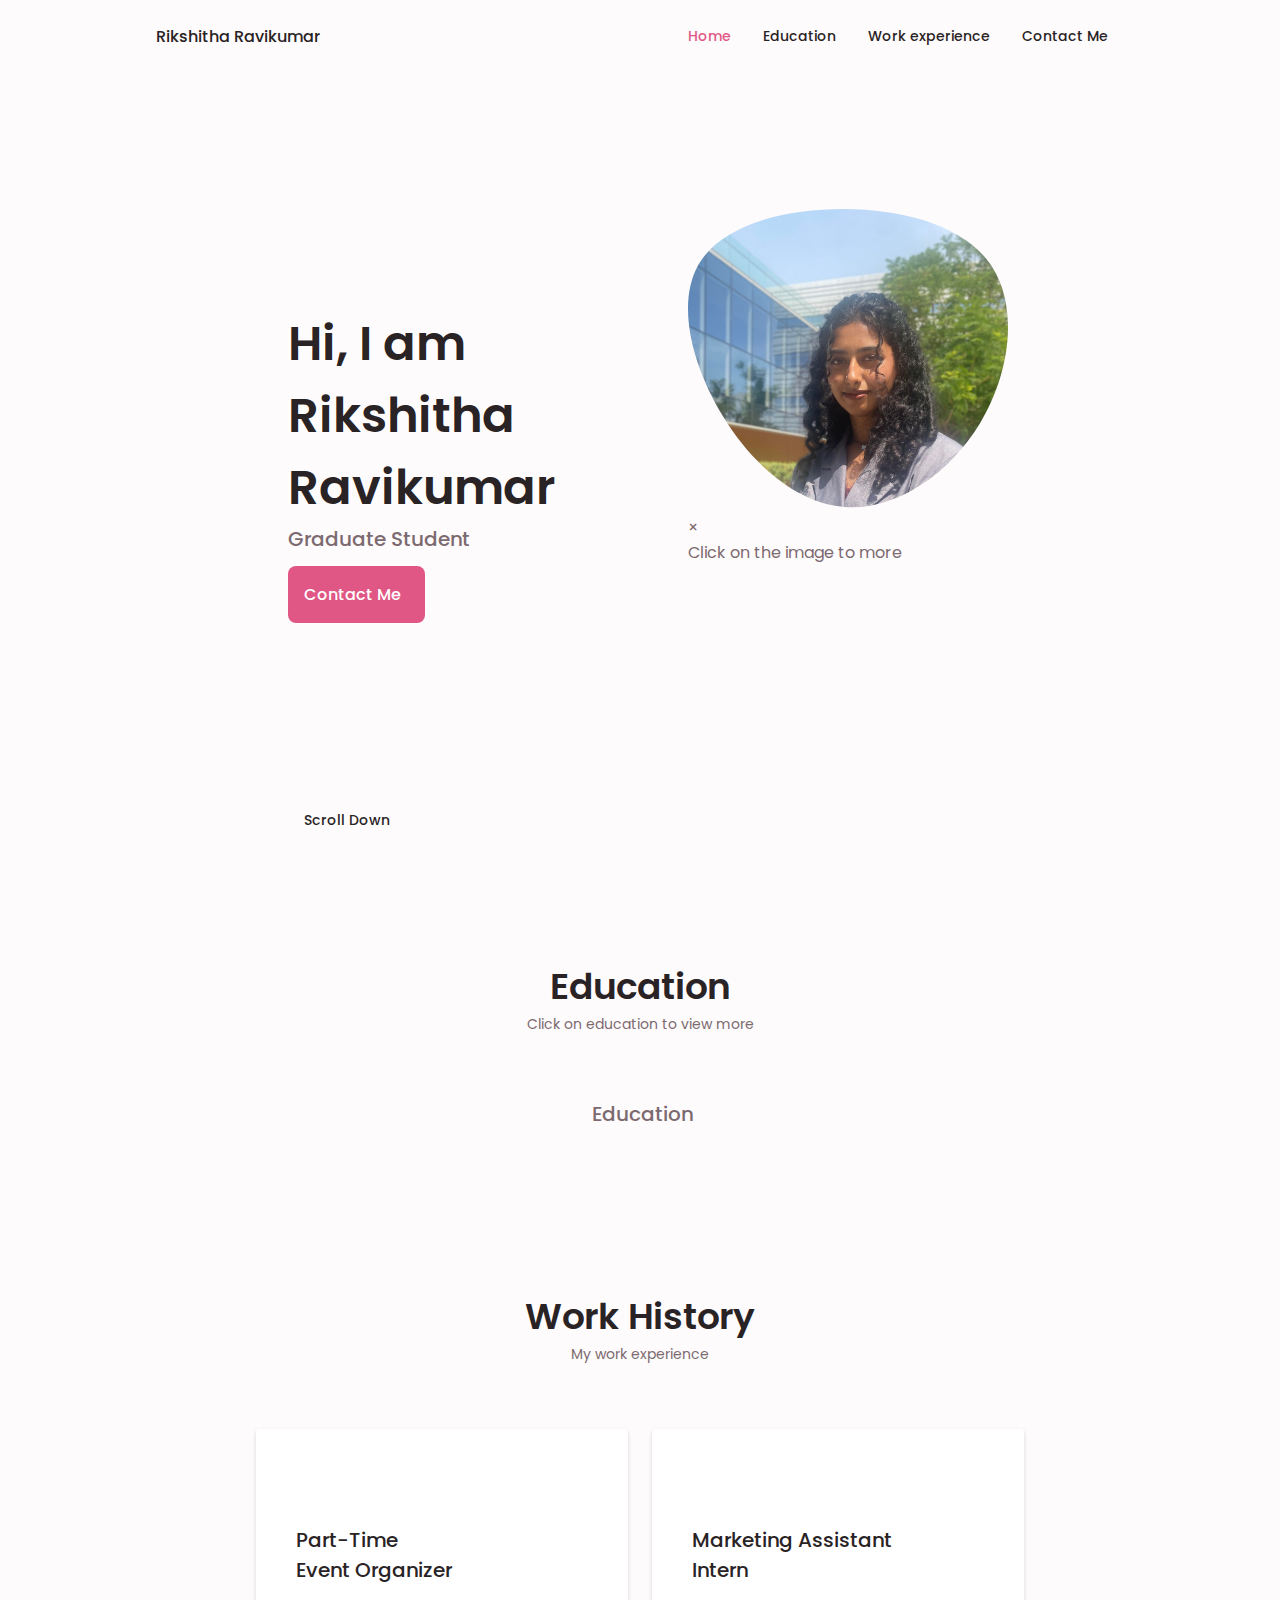
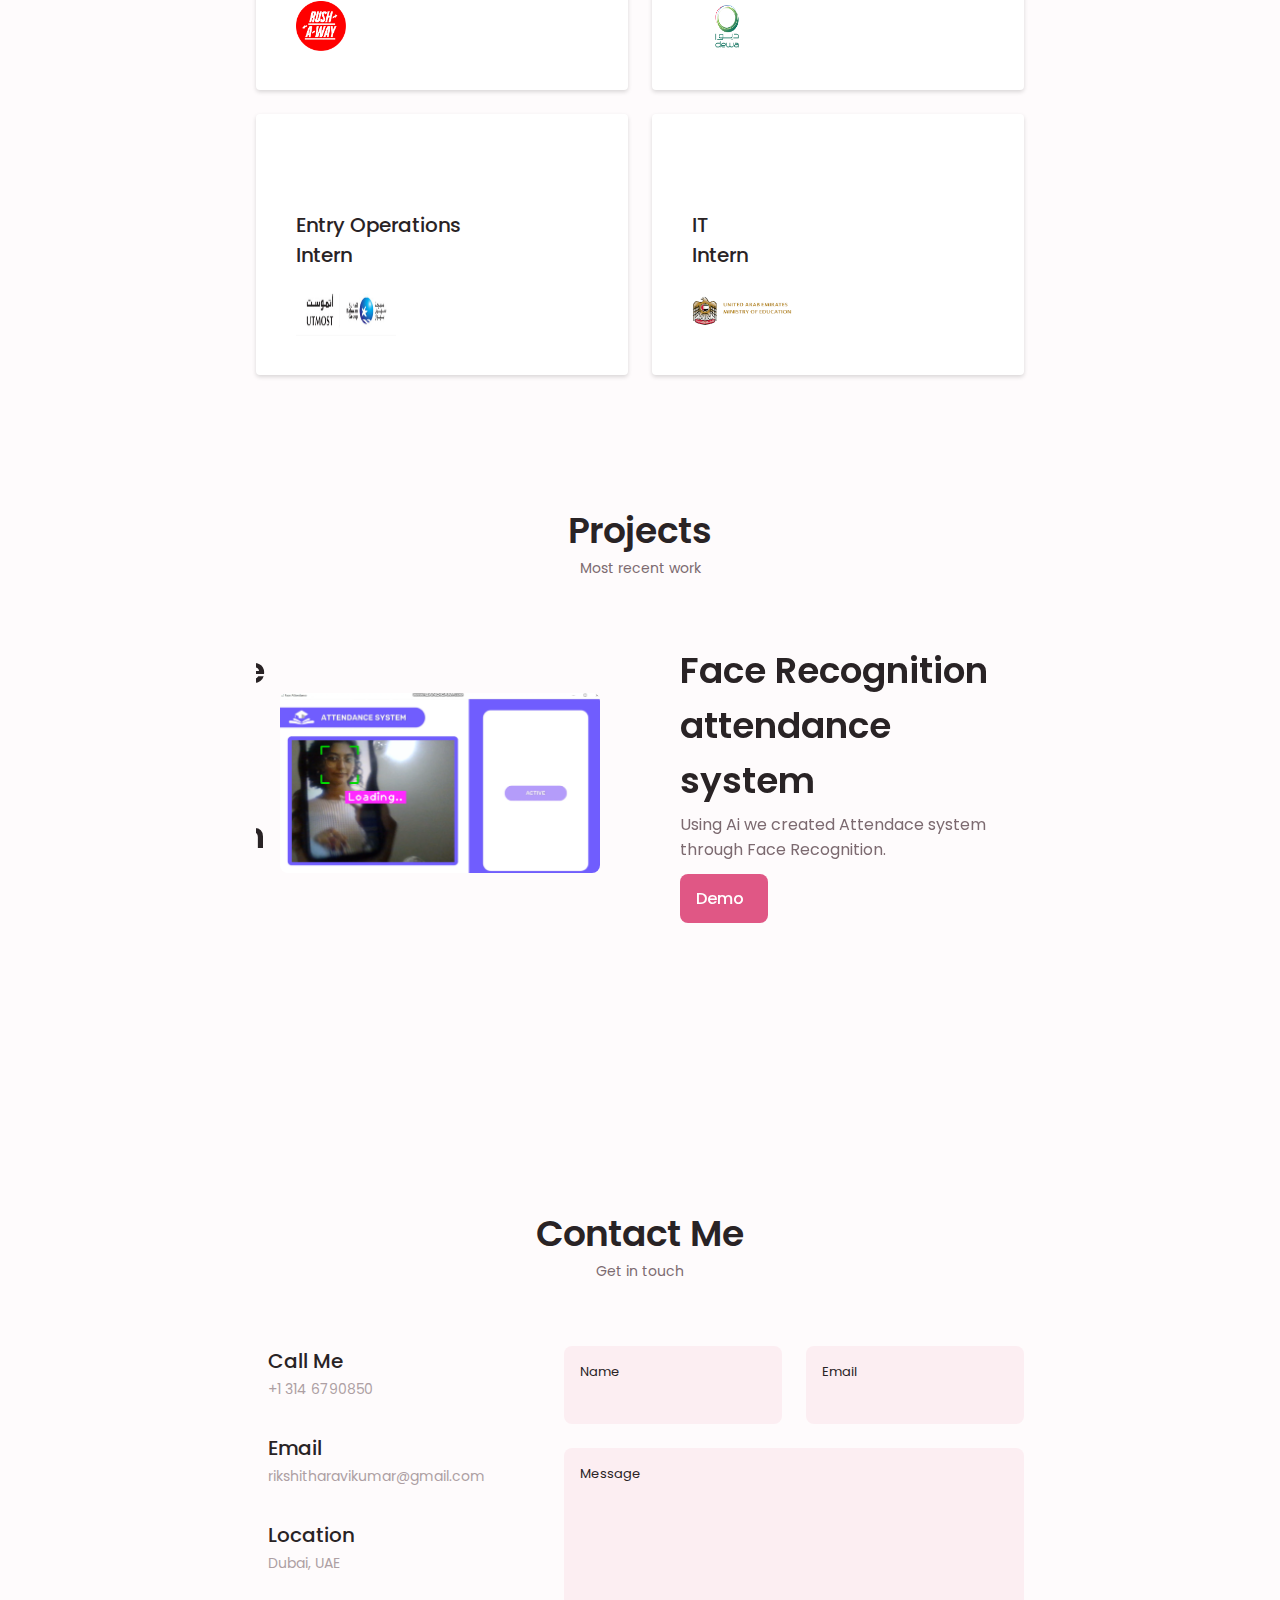
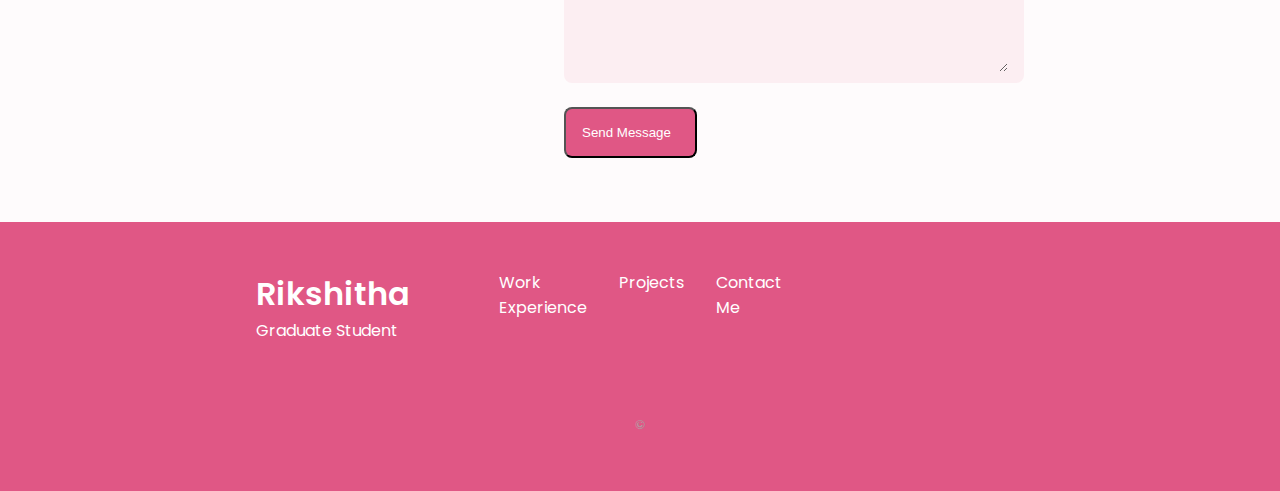
==== commit 6416df38: "Update index.html" ====
--- a/public/index.html
+++ b/public/index.html
@@ -801,7 +801,7 @@
         </div>
 
         <!-- Add arrows -->
-        <div class="swiper-button-next">
+<!--         <div class="swiper-button-next">
           <i class="uil uil-angle-right-b swiper-portfolio-icon"></i>
         </div>
         <div class="swiper-button-prev">
@@ -809,8 +809,8 @@
         </div>
 
         <!-- Add Pagination -->
-        <div class="swiper-pagination"></div>
-      </div>
+<!--         <div class="swiper-pagination"></div>
+      </div> --> 
     </section>
 
     <!--==================== PROJECT IN MIND ====================-->
